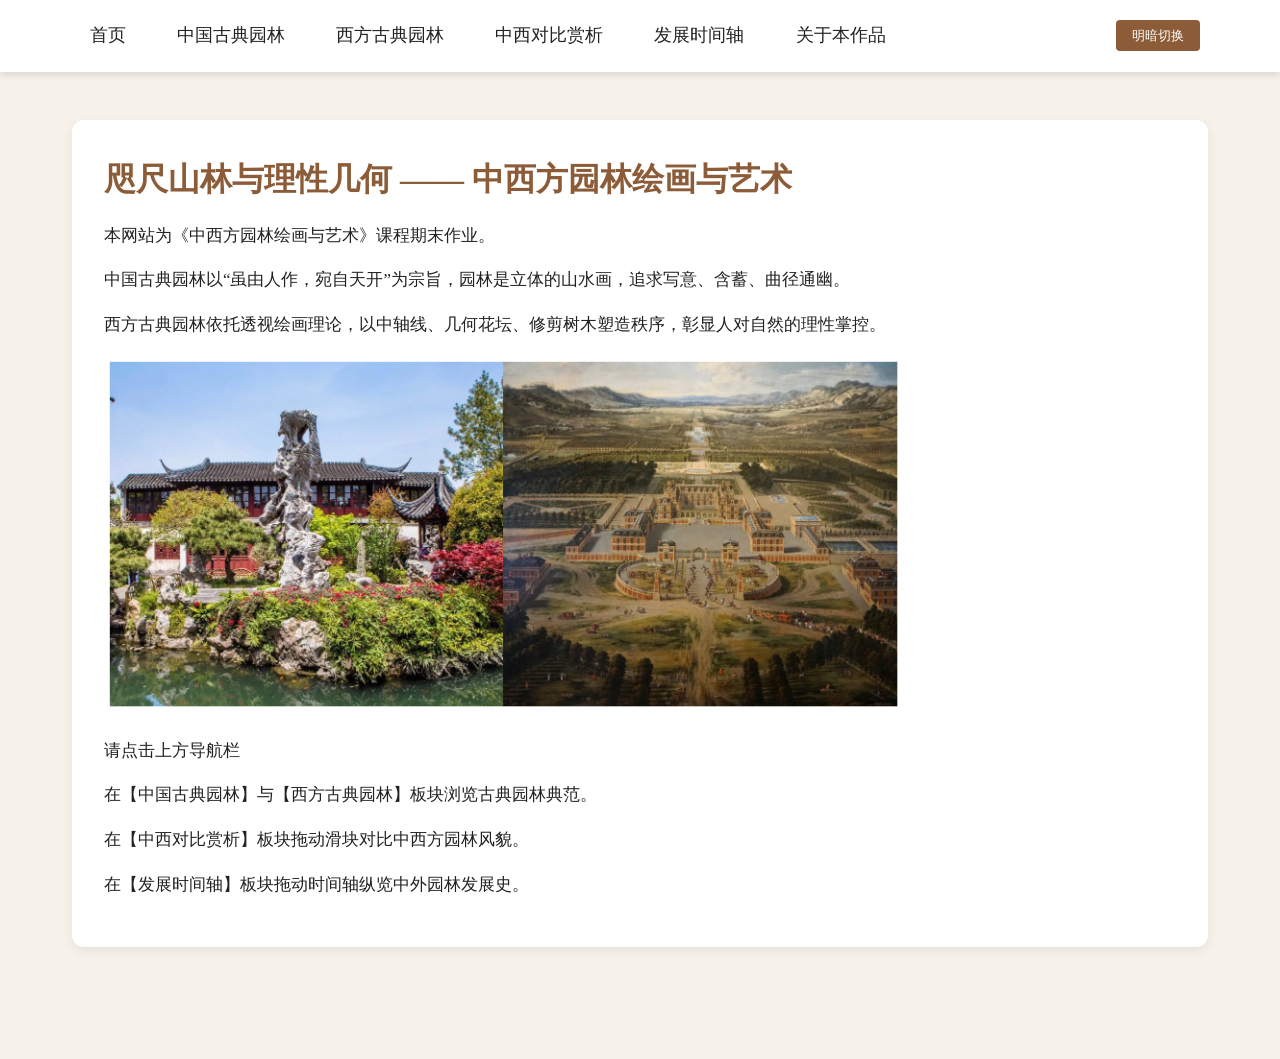
==== index.html @ d105433d "通过上传提交文件 项目代码文件" ====
<!DOCTYPE html>
<html lang="zh-CN">
<head>
<meta charset="UTF-8">
<meta name="viewport" content="width=device-width, initial-scale=1.0">
<title>中西方园林绘画与艺术</title>
<link rel="stylesheet" href="css/style.css">
</head>
<body>
<header>
  <nav>
    <a href="index.html">首页</a>
    <a href="china.html">中国古典园林</a>
    <a href="west.html">西方古典园林</a>
    <a href="compare.html">中西对比赏析</a>
    <a href="timeline.html">发展时间轴</a>
    <a href="about.html">关于本作品</a>
    <button class="theme-btn">明暗切换</button>
  </nav>
</header>
<div class="container">
  <div class="card">
    <h1>咫尺山林与理性几何 —— 中西方园林绘画与艺术</h1>
    <p>本网站为《中西方园林绘画与艺术》课程期末作业。</p>
    <p>中国古典园林以“虽由人作，宛自天开”为宗旨，园林是立体的山水画，追求写意、含蓄、曲径通幽。</p>
    <p>西方古典园林依托透视绘画理论，以中轴线、几何花坛、修剪树木塑造秩序，彰显人对自然的理性掌控。</p>
    <div class="img-wrap">
      <img src="img/hero-banner.jpg" alt="园林意境">
    </div>
    <p>请点击上方导航栏</p>
    <p>在【中国古典园林】与【西方古典园林】板块浏览古典园林典范。</p>
    <p>在【中西对比赏析】板块拖动滑块对比中西方园林风貌。</p>
    <p>在【发展时间轴】板块拖动时间轴纵览中外园林发展史。</p>
  </div>
</div>
<script src="js/script.js"></script>
</body>
</html>
---- css/style.css ----
/* 全局重置 */
*{margin:0;padding:0;box-sizing:border-box;font-family:"思源宋体",serif;}
:root{
  --bg:#F6F2E9;
  --text:#222222;
  --card:#ffffff;
  --accent:#8c5c38;
}
.dark{
  --bg:#1a1a1a;
  --text:#eee;
  --card:#2c2c2c;
  --accent:#b88c60;
}
body{background-color:var(--bg);color:var(--text);line-height:1.7;padding-bottom:4rem;transition:0.4s;}
header{background-color:var(--card);padding:1rem 5rem;box-shadow:0 2px 8px #0002;position:sticky;top:0;z-index:99;}
nav{display:flex;gap:2rem;align-items:center;flex-wrap:wrap;}
nav a{color:var(--text);text-decoration:none;font-size:1.1rem;padding:0.3rem 0.6rem;border-radius:4px;}
nav a:hover{background-color:var(--accent);color:white;}
.theme-btn{margin-left:auto;padding:0.4rem 1rem;border:none;border-radius:4px;background:var(--accent);color:white;cursor:pointer;}
.container{max-width:1200px;margin:3rem auto;padding:0 2rem;}
h1{margin-bottom:1rem;color:var(--accent);}
h2{margin:1rem 0;}
p{margin-bottom:1rem;font-size:1.05rem;}
.card{background:var(--card);padding:2rem;border-radius:12px;margin:2rem 0;box-shadow:0 4px 12px #0001;}

/* 图片悬停热点简易效果 */
.img-wrap{margin:1rem 0;}
.img-wrap img{width:100%;max-width:800px;border-radius:8px;transition:0.3s;}
.img-wrap img:hover{transform:scale(1.02);box-shadow:0 6px 16px #0003;}

/* Tab选项卡 */
.tab-group{margin:2rem 0;}
.tab-buttons{display:flex;gap:0.5rem;margin-bottom:1rem;flex-wrap:wrap;}
.tab-btn{padding:0.6rem 1.2rem;border:none;border-radius:6px;background:#ddd;cursor:pointer;}
.tab-btn.active{background:var(--accent);color:white;}
.tab-content{display:none;padding:1rem;background:var(--card);border-radius:8px;}
.tab-content.active{display:block;}

/* ====== 图片对比滑块，独立类名，不冲突原有样式 ====== */
/* 图片对比滑块 - clip-path版本，稳定不溢出 */
.slider-container{
  position: relative;
  width: 90%;
  max-width: 1000px;
  height: 500px;
  overflow: hidden;
  margin: 30px auto;
  border-radius: 12px;
  user-select: none;
}
.slider-img{
  position: absolute;
  top: 0;
  left: 0;
  width: 100%;
  height: 100%;
  object-fit: cover;
  display: block;
}
.base-img{
  z-index: 1;
}
.top-img{
  z-index: 2;
}
.slider-divider{
  position: absolute;
  top: 0;
  bottom: 0;
  width: 4px;
  background: #fff;
  z-index: 9;
  transform: translateX(-50%);
  cursor: ew-resize;
}
.slider-divider::after{
  content: "";
  position: absolute;
  width: 40px;
  height: 40px;
  border-radius: 50%;
  background: #fff;
  left: 50%;
  top: 50%;
  transform: translate(-50%, -50%);
  box-shadow: 0 0 8px rgba(0,0,0,0.3);
}
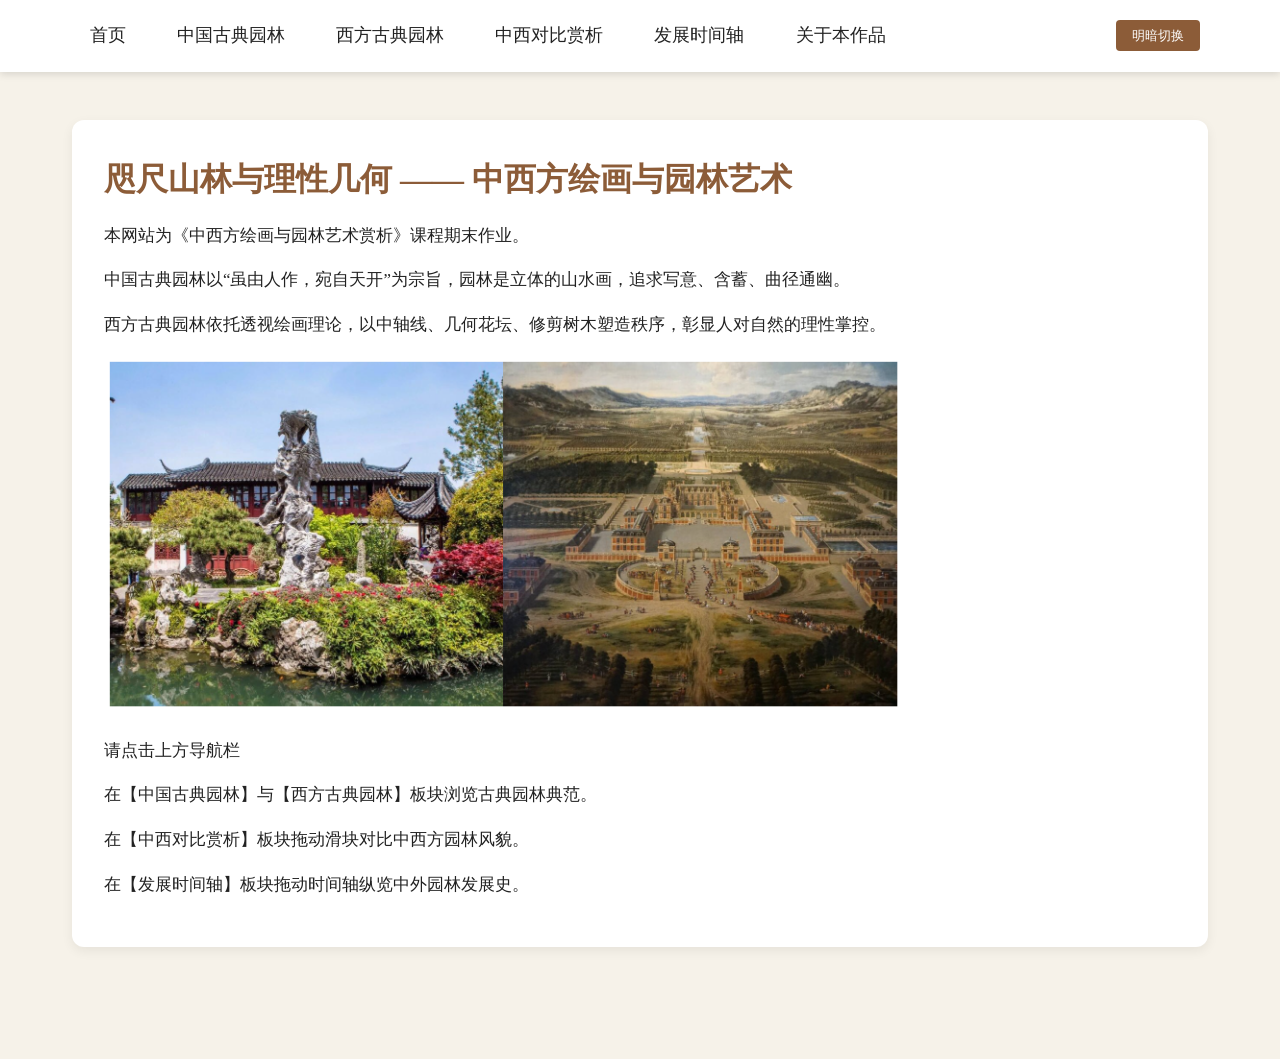
==== commit 333b46ae: "Revise title and content in index.html Updated the title and description for the project." ====
--- a/index.html
+++ b/index.html
@@ -3,7 +3,7 @@
 <head>
 <meta charset="UTF-8">
 <meta name="viewport" content="width=device-width, initial-scale=1.0">
-<title>中西方园林绘画与艺术</title>
+<title>中西方绘画与园林艺术</title>
 <link rel="stylesheet" href="css/style.css">
 </head>
 <body>
@@ -20,8 +20,8 @@
 </header>
 <div class="container">
   <div class="card">
-    <h1>咫尺山林与理性几何 —— 中西方园林绘画与艺术</h1>
-    <p>本网站为《中西方园林绘画与艺术》课程期末作业。</p>
+    <h1>咫尺山林与理性几何 —— 中西方绘画与园林艺术</h1>
+    <p>本网站为《中西方绘画与园林艺术赏析》课程期末作业。</p>
     <p>中国古典园林以“虽由人作，宛自天开”为宗旨，园林是立体的山水画，追求写意、含蓄、曲径通幽。</p>
     <p>西方古典园林依托透视绘画理论，以中轴线、几何花坛、修剪树木塑造秩序，彰显人对自然的理性掌控。</p>
     <div class="img-wrap">
